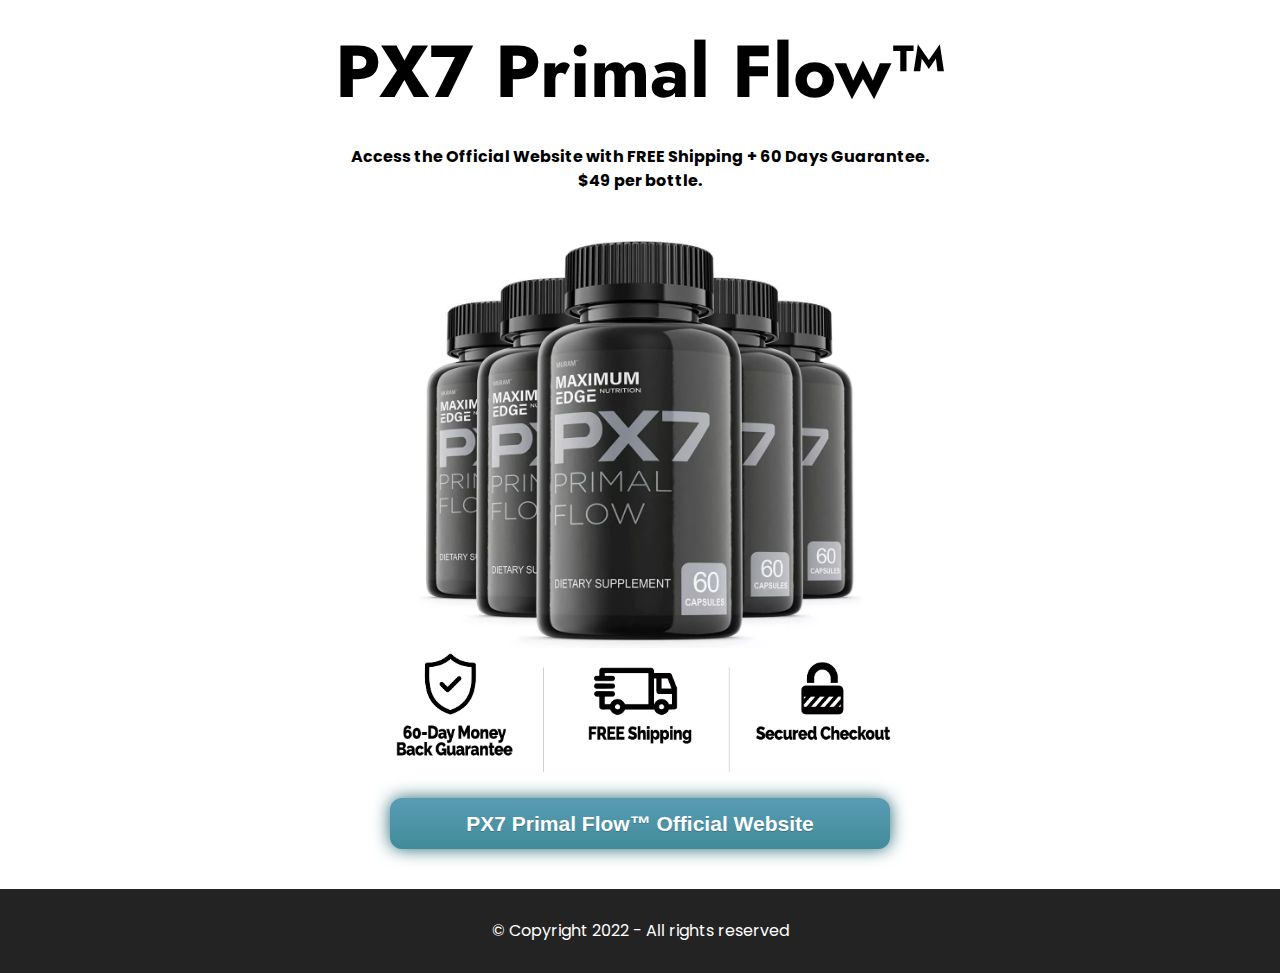
==== index.html @ 4dd11f2b "Rename page2.html to index.html" ====
<!DOCTYPE html>
<html  >
<head>
  <!-- Site made with Mobirise Website Builder v5.6.5, https://mobirise.com -->
  <meta charset="UTF-8">
  <meta http-equiv="X-UA-Compatible" content="IE=edge">
  <meta name="generator" content="Mobirise v5.6.5, mobirise.com">
  <meta name="twitter:card" content="summary_large_image"/>
  <meta name="twitter:image:src" content="">
  <meta property="og:image" content="">
  <meta name="twitter:title" content="PX7 Primal Flow">
  <meta name="viewport" content="width=device-width, initial-scale=1, minimum-scale=1">
  <link rel="shortcut icon" href="assets/images/logo5.png" type="image/x-icon">
  <meta name="description" content="">
  
  
  <title>PX7 Primal Flow</title>
  <link rel="stylesheet" href="assets/bootstrap/css/bootstrap.min.css">
  <link rel="stylesheet" href="assets/bootstrap/css/bootstrap-grid.min.css">
  <link rel="stylesheet" href="assets/bootstrap/css/bootstrap-reboot.min.css">
  <link rel="stylesheet" href="assets/theme/css/style.css">
  <link rel="preload" href="https://fonts.googleapis.com/css?family=Jost:100,200,300,400,500,600,700,800,900,100i,200i,300i,400i,500i,600i,700i,800i,900i&display=swap" as="style" onload="this.onload=null;this.rel='stylesheet'">
  <noscript><link rel="stylesheet" href="https://fonts.googleapis.com/css?family=Jost:100,200,300,400,500,600,700,800,900,100i,200i,300i,400i,500i,600i,700i,800i,900i&display=swap"></noscript>
  <link rel="preload" href="https://fonts.googleapis.com/css?family=Poppins:100,100i,200,200i,300,300i,400,400i,500,500i,600,600i,700,700i,800,800i,900,900i&display=swap" as="style" onload="this.onload=null;this.rel='stylesheet'">
  <noscript><link rel="stylesheet" href="https://fonts.googleapis.com/css?family=Poppins:100,100i,200,200i,300,300i,400,400i,500,500i,600,600i,700,700i,800,800i,900,900i&display=swap"></noscript>
  <link rel="preload" as="style" href="assets/mobirise/css/mbr-additional.css"><link rel="stylesheet" href="assets/mobirise/css/mbr-additional.css" type="text/css">
  
  
  
  
</head>
<body>
  
  <section data-bs-version="5.1" class="content4 cid-t6Nz8S97T9" id="content4-18">
    
    
    <div class="container">
        <div class="row justify-content-center">
            <div class="title col-md-12 col-lg-10">
                <h3 class="mbr-section-title mbr-fonts-style align-center mb-4 display-1">
                    <strong>PX7 Primal Flow™</strong></h3>
                <h4 class="mbr-section-subtitle align-center mbr-fonts-style mb-4 display-7"><strong>Access the Official Website with FREE Shipping + 60 Days Guarantee.
</strong><div><strong>
</strong></div><div><strong>$49 per bottle.</strong></div></h4>
                
            </div>
        </div>
    </div>
</section>

<section data-bs-version="5.1" class="image3 cid-t6Nz8UZgbo" id="image3-19">
    

    

    <div class="container">
        <div class="row justify-content-center">
            <div class="col-12 col-lg-5">
                <div class="image-wrapper">
                    <img src="assets/images/e1c5c9635b4ab260c5bd8f5576dc924c.81hq19ut2l.-ac-sl1500-1024x942.webp" alt="Mobirise Website Builder">
                    
                </div>
            </div>
        </div>
    </div>
</section>

<section data-bs-version="5.1" class="image3 cid-t6Nz8WZ6cI" id="image3-1a">
    

    

    <div class="container">
        <div class="row justify-content-center">
            <div class="col-12 col-lg-6">
                <div class="image-wrapper">
                    <img src="assets/images/800e8796e82ee9bea5b13ee4f5b3cb8a.captura-de-tela-2022-05-12-172637.webp" alt="Mobirise Website Builder">
                    
                </div>
            </div>
        </div>
    </div>
</section>
<center>
<a href="https://globo.com" class="myButton">PX7 Primal Flow™ Official Website</a>
<style>
.myButton {
	box-shadow: 0px 0px 17px 0px #276873;
	background:linear-gradient(to bottom, #599bb3 5%, #408c99 100%);
	background-color:#599bb3;
	border-radius:12px;
	display:inline-block;
	cursor:pointer;
	color:#ffffff;
	font-family:Arial;
	font-size:21px;
	font-weight:bold;
	padding:15px 76px;
	text-decoration:none;
	text-shadow:0px 1px 0px #3d768a;
	margin-top: 20px;
	margin-bottom: 40px;
}
.myButton:hover {
	background:linear-gradient(to bottom, #408c99 5%, #599bb3 100%);
	background-color:#408c99;
}
.myButton:active {
	position:relative;
	top:1px;
}

        </style>
</center>
</section>
<section data-bs-version="5.1" class="footer7 cid-t6Nz90dS6m" once="footers" id="footer7-1b">

    

    

    <div class="container">
        <div class="media-container-row align-center mbr-white">
            <div class="col-12">
                <p class="mbr-text mb-0 mbr-fonts-style display-7">
                    © Copyright 2022 - All rights reserved</p>
            </div>
        </div>
    </div>
  
  
</body>
</html>
---- assets/theme/css/style.css ----
@charset "UTF-8";
section {
  background-color: #ffffff;
}

body {
  font-style: normal;
  line-height: 1.5;
  font-weight: 400;
  color: #232323;
  position: relative;
}

button {
  background-color: transparent;
  border-color: transparent;
}

section,
.container,
.container-fluid {
  position: relative;
  word-wrap: break-word;
}

a.mbr-iconfont:hover {
  text-decoration: none;
}

.article .lead p,
.article .lead ul,
.article .lead ol,
.article .lead pre,
.article .lead blockquote {
  margin-bottom: 0;
}

a {
  font-style: normal;
  font-weight: 400;
  cursor: pointer;
}
a, a:hover {
  text-decoration: none;
}

.mbr-section-title {
  font-style: normal;
  line-height: 1.3;
}

.mbr-section-subtitle {
  line-height: 1.3;
}

.mbr-text {
  font-style: normal;
  line-height: 1.7;
}

h1,
h2,
h3,
h4,
h5,
h6,
.display-1,
.display-2,
.display-4,
.display-5,
.display-7,
span,
p,
a {
  line-height: 1;
  word-break: break-word;
  word-wrap: break-word;
  font-weight: 400;
}

b,
strong {
  font-weight: bold;
}

input:-webkit-autofill, input:-webkit-autofill:hover, input:-webkit-autofill:focus, input:-webkit-autofill:active {
  transition-delay: 9999s;
  -webkit-transition-property: background-color, color;
  transition-property: background-color, color;
}

textarea[type=hidden] {
  display: none;
}

section {
  background-position: 50% 50%;
  background-repeat: no-repeat;
  background-size: cover;
}
section .mbr-background-video,
section .mbr-background-video-preview {
  position: absolute;
  bottom: 0;
  left: 0;
  right: 0;
  top: 0;
}

.hidden {
  visibility: hidden;
}

.mbr-z-index20 {
  z-index: 20;
}

/*! Base colors */
.mbr-white {
  color: #ffffff;
}

.mbr-black {
  color: #111111;
}

.mbr-bg-white {
  background-color: #ffffff;
}

.mbr-bg-black {
  background-color: #000000;
}

/*! Text-aligns */
.align-left {
  text-align: left;
}

.align-center {
  text-align: center;
}

.align-right {
  text-align: right;
}

/*! Font-weight  */
.mbr-light {
  font-weight: 300;
}

.mbr-regular {
  font-weight: 400;
}

.mbr-semibold {
  font-weight: 500;
}

.mbr-bold {
  font-weight: 700;
}

/*! Media  */
.media-content {
  flex-basis: 100%;
}

.media-container-row {
  display: flex;
  flex-direction: row;
  flex-wrap: wrap;
  justify-content: center;
  align-content: center;
  align-items: start;
}
.media-container-row .media-size-item {
  width: 400px;
}

.media-container-column {
  display: flex;
  flex-direction: column;
  flex-wrap: wrap;
  justify-content: center;
  align-content: center;
  align-items: stretch;
}
.media-container-column > * {
  width: 100%;
}

@media (min-width: 992px) {
  .media-container-row {
    flex-wrap: nowrap;
  }
}
figure {
  margin-bottom: 0;
  overflow: hidden;
}

figure[mbr-media-size] {
  transition: width 0.1s;
}

img,
iframe {
  display: block;
  width: 100%;
}

.card {
  background-color: transparent;
  border: none;
}

.card-box {
  width: 100%;
}

.card-img {
  text-align: center;
  flex-shrink: 0;
  -webkit-flex-shrink: 0;
}

.media {
  max-width: 100%;
  margin: 0 auto;
}

.mbr-figure {
  align-self: center;
}

.media-container > div {
  max-width: 100%;
}

.mbr-figure img,
.card-img img {
  width: 100%;
}

@media (max-width: 991px) {
  .media-size-item {
    width: auto !important;
  }

  .media {
    width: auto;
  }

  .mbr-figure {
    width: 100% !important;
  }
}
/*! Buttons */
.mbr-section-btn {
  margin-left: -0.6rem;
  margin-right: -0.6rem;
  font-size: 0;
}

.btn {
  font-weight: 600;
  border-width: 1px;
  font-style: normal;
  margin: 0.6rem 0.6rem;
  white-space: normal;
  transition: all 0.2s ease-in-out;
  display: inline-flex;
  align-items: center;
  justify-content: center;
  word-break: break-word;
}

.btn-sm {
  font-weight: 600;
  letter-spacing: 0px;
  transition: all 0.3s ease-in-out;
}

.btn-md {
  font-weight: 600;
  letter-spacing: 0px;
  transition: all 0.3s ease-in-out;
}

.btn-lg {
  font-weight: 600;
  letter-spacing: 0px;
  transition: all 0.3s ease-in-out;
}

.btn-form {
  margin: 0;
}
.btn-form:hover {
  cursor: pointer;
}

nav .mbr-section-btn {
  margin-left: 0rem;
  margin-right: 0rem;
}

/*! Btn icon margin */
.btn .mbr-iconfont,
.btn.btn-sm .mbr-iconfont {
  order: 1;
  cursor: pointer;
  margin-left: 0.5rem;
  vertical-align: sub;
}

.btn.btn-md .mbr-iconfont,
.btn.btn-md .mbr-iconfont {
  margin-left: 0.8rem;
}

.mbr-regular {
  font-weight: 400;
}

.mbr-semibold {
  font-weight: 500;
}

.mbr-bold {
  font-weight: 700;
}

[type=submit] {
  -webkit-appearance: none;
}

/*! Full-screen */
.mbr-fullscreen .mbr-overlay {
  min-height: 100vh;
}

.mbr-fullscreen {
  display: flex;
  display: -moz-flex;
  display: -ms-flex;
  display: -o-flex;
  align-items: center;
  min-height: 100vh;
  padding-top: 3rem;
  padding-bottom: 3rem;
}

/*! Map */
.map {
  height: 25rem;
  position: relative;
}
.map iframe {
  width: 100%;
  height: 100%;
}

/*! Scroll to top arrow */
.mbr-arrow-up {
  bottom: 25px;
  right: 90px;
  position: fixed;
  text-align: right;
  z-index: 5000;
  color: #ffffff;
  font-size: 22px;
}

.mbr-arrow-up a {
  background: rgba(0, 0, 0, 0.2);
  border-radius: 50%;
  color: #fff;
  display: inline-block;
  height: 60px;
  width: 60px;
  border: 2px solid #fff;
  outline-style: none !important;
  position: relative;
  text-decoration: none;
  transition: all 0.3s ease-in-out;
  cursor: pointer;
  text-align: center;
}
.mbr-arrow-up a:hover {
  background-color: rgba(0, 0, 0, 0.4);
}
.mbr-arrow-up a i {
  line-height: 60px;
}

.mbr-arrow-up-icon {
  display: block;
  color: #fff;
}

.mbr-arrow-up-icon::before {
  content: "›";
  display: inline-block;
  font-family: serif;
  font-size: 22px;
  line-height: 1;
  font-style: normal;
  position: relative;
  top: 6px;
  left: -4px;
  transform: rotate(-90deg);
}

/*! Arrow Down */
.mbr-arrow {
  position: absolute;
  bottom: 45px;
  left: 50%;
  width: 60px;
  height: 60px;
  cursor: pointer;
  background-color: rgba(80, 80, 80, 0.5);
  border-radius: 50%;
  transform: translateX(-50%);
}
@media (max-width: 767px) {
  .mbr-arrow {
    display: none;
  }
}
.mbr-arrow > a {
  display: inline-block;
  text-decoration: none;
  outline-style: none;
  -webkit-animation: arrowdown 1.7s ease-in-out infinite;
          animation: arrowdown 1.7s ease-in-out infinite;
  color: #ffffff;
}
.mbr-arrow > a > i {
  position: absolute;
  top: -2px;
  left: 15px;
  font-size: 2rem;
}

#scrollToTop a i::before {
  content: "";
  position: absolute;
  display: block;
  border-bottom: 2.5px solid #fff;
  border-left: 2.5px solid #fff;
  width: 27.8%;
  height: 27.8%;
  left: 50%;
  top: 51%;
  transform: translateY(-30%) translateX(-50%) rotate(135deg);
}

@keyframes arrowdown {
  0% {
    transform: translateY(0px);
  }
  50% {
    transform: translateY(-5px);
  }
  100% {
    transform: translateY(0px);
  }
}
@-webkit-keyframes arrowdown {
  0% {
    transform: translateY(0px);
  }
  50% {
    transform: translateY(-5px);
  }
  100% {
    transform: translateY(0px);
  }
}
@media (max-width: 500px) {
  .mbr-arrow-up {
    left: 0;
    right: 0;
    text-align: center;
  }
}
/*Gradients animation*/
@keyframes gradient-animation {
  from {
    background-position: 0% 100%;
    -webkit-animation-timing-function: ease-in-out;
            animation-timing-function: ease-in-out;
  }
  to {
    background-position: 100% 0%;
    -webkit-animation-timing-function: ease-in-out;
            animation-timing-function: ease-in-out;
  }
}
@-webkit-keyframes gradient-animation {
  from {
    background-position: 0% 100%;
    -webkit-animation-timing-function: ease-in-out;
            animation-timing-function: ease-in-out;
  }
  to {
    background-position: 100% 0%;
    -webkit-animation-timing-function: ease-in-out;
            animation-timing-function: ease-in-out;
  }
}
.bg-gradient {
  background-size: 200% 200%;
  animation: gradient-animation 5s infinite alternate;
  -webkit-animation: gradient-animation 5s infinite alternate;
}

.menu .navbar-brand {
  display: -webkit-flex;
}
.menu .navbar-brand span {
  display: flex;
  display: -webkit-flex;
}
.menu .navbar-brand .navbar-caption-wrap {
  display: -webkit-flex;
}
.menu .navbar-brand .navbar-logo img {
  display: -webkit-flex;
  width: auto;
}
@media (min-width: 768px) and (max-width: 991px) {
  .menu .navbar-toggleable-sm .navbar-nav {
    display: -ms-flexbox;
  }
}
@media (max-width: 991px) {
  .menu .navbar-collapse {
    max-height: 93.5vh;
  }
  .menu .navbar-collapse.show {
    overflow: auto;
  }
}
@media (min-width: 992px) {
  .menu .navbar-nav.nav-dropdown {
    display: -webkit-flex;
  }
  .menu .navbar-toggleable-sm .navbar-collapse {
    display: -webkit-flex !important;
  }
  .menu .collapsed .navbar-collapse {
    max-height: 93.5vh;
  }
  .menu .collapsed .navbar-collapse.show {
    overflow: auto;
  }
}
@media (max-width: 767px) {
  .menu .navbar-collapse {
    max-height: 80vh;
  }
}

.nav-link .mbr-iconfont {
  margin-right: 0.5rem;
}

.navbar {
  display: -webkit-flex;
  -webkit-flex-wrap: wrap;
  -webkit-align-items: center;
  -webkit-justify-content: space-between;
}

.navbar-collapse {
  -webkit-flex-basis: 100%;
  -webkit-flex-grow: 1;
  -webkit-align-items: center;
}

.nav-dropdown .link {
  padding: 0.667em 1.667em !important;
  margin: 0 !important;
}

.nav {
  display: -webkit-flex;
  -webkit-flex-wrap: wrap;
}

.row {
  display: -webkit-flex;
  -webkit-flex-wrap: wrap;
}

.justify-content-center {
  -webkit-justify-content: center;
}

.form-inline {
  display: -webkit-flex;
}

.card-wrapper {
  -webkit-flex: 1;
}

.carousel-control {
  z-index: 10;
  display: -webkit-flex;
}

.carousel-controls {
  display: -webkit-flex;
}

.media {
  display: -webkit-flex;
}

.form-group:focus {
  outline: none;
}

.jq-selectbox__select {
  padding: 7px 0;
  position: relative;
}

.jq-selectbox__dropdown {
  overflow: hidden;
  border-radius: 10px;
  position: absolute;
  top: 100%;
  left: 0 !important;
  width: 100% !important;
}

.jq-selectbox__trigger-arrow {
  right: 0;
  transform: translateY(-50%);
}

.jq-selectbox li {
  padding: 1.07em 0.5em;
}

input[type=range] {
  padding-left: 0 !important;
  padding-right: 0 !important;
}

.modal-dialog,
.modal-content {
  height: 100%;
}

.modal-dialog .carousel-inner {
  height: calc(100vh - 1.75rem);
}
@media (max-width: 575px) {
  .modal-dialog .carousel-inner {
    height: calc(100vh - 1rem);
  }
}

.carousel-item {
  text-align: center;
}

.carousel-item img {
  margin: auto;
}

.navbar-toggler {
  align-self: flex-start;
  padding: 0.25rem 0.75rem;
  font-size: 1.25rem;
  line-height: 1;
  background: transparent;
  border: 1px solid transparent;
  border-radius: 0.25rem;
}

.navbar-toggler:focus,
.navbar-toggler:hover {
  text-decoration: none;
  box-shadow: none;
}

.navbar-toggler-icon {
  display: inline-block;
  width: 1.5em;
  height: 1.5em;
  vertical-align: middle;
  content: "";
  background: no-repeat center center;
  background-size: 100% 100%;
}

.navbar-toggler-left {
  position: absolute;
  left: 1rem;
}

.navbar-toggler-right {
  position: absolute;
  right: 1rem;
}

.card-img {
  width: auto;
}

.menu .navbar.collapsed:not(.beta-menu) {
  flex-direction: column;
}

.carousel-item.active,
.carousel-item-next,
.carousel-item-prev {
  display: flex;
}

.note-air-layout .dropup .dropdown-menu,
.note-air-layout .navbar-fixed-bottom .dropdown .dropdown-menu {
  bottom: initial !important;
}

html,
body {
  height: auto;
  min-height: 100vh;
}

.dropup .dropdown-toggle::after {
  display: none;
}

.form-asterisk {
  font-family: initial;
  position: absolute;
  top: -2px;
  font-weight: normal;
}

.form-control-label {
  position: relative;
  cursor: pointer;
  margin-bottom: 0.357em;
  padding: 0;
}

.alert {
  color: #ffffff;
  border-radius: 0;
  border: 0;
  font-size: 1.1rem;
  line-height: 1.5;
  margin-bottom: 1.875rem;
  padding: 1.25rem;
  position: relative;
  text-align: center;
}
.alert.alert-form::after {
  background-color: inherit;
  bottom: -7px;
  content: "";
  display: block;
  height: 14px;
  left: 50%;
  margin-left: -7px;
  position: absolute;
  transform: rotate(45deg);
  width: 14px;
}

.form-control {
  background-color: #ffffff;
  background-clip: border-box;
  color: #232323;
  line-height: 1rem !important;
  height: auto;
  padding: 0.6rem 1.2rem;
  transition: border-color 0.25s ease 0s;
  border: 1px solid transparent !important;
  border-radius: 4px;
  box-shadow: rgba(0, 0, 0, 0.07) 0px 1px 1px 0px, rgba(0, 0, 0, 0.07) 0px 1px 3px 0px, rgba(0, 0, 0, 0.03) 0px 0px 0px 1px;
}
.form-active .form-control:invalid {
  border-color: red;
}

form .row {
  margin-left: -0.6rem;
  margin-right: -0.6rem;
}
form .row [class*=col] {
  padding-left: 0.6rem;
  padding-right: 0.6rem;
}

form .mbr-section-btn {
  margin: 0;
  padding-left: 0.6rem;
  padding-right: 0.6rem;
}

form .btn {
  display: flex;
  padding: 0.6rem 1.2rem;
  margin: 0;
}

form .form-check-input {
  margin-top: 0.5;
}

textarea.form-control {
  line-height: 1.5rem !important;
}

.form-group {
  margin-bottom: 1.2rem;
}

.form-control,
form .btn {
  min-height: 48px;
}

.gdpr-block label span.textGDPR input[name=gdpr] {
  top: 7px;
}

.form-control:focus {
  box-shadow: none;
}

:focus {
  outline: none;
}

.mbr-overlay {
  background-color: #000;
  bottom: 0;
  left: 0;
  opacity: 0.5;
  position: absolute;
  right: 0;
  top: 0;
  z-index: 0;
  pointer-events: none;
}

blockquote {
  font-style: italic;
  padding: 3rem;
  font-size: 1.09rem;
  position: relative;
  border-left: 3px solid;
}

ul,
ol,
pre,
blockquote {
  margin-bottom: 2.3125rem;
}

.mt-4 {
  margin-top: 2rem !important;
}

.mb-4 {
  margin-bottom: 2rem !important;
}

@media (min-width: 992px) {
  .container {
    padding-left: 16px;
    padding-right: 16px;
  }

  .row {
    margin-left: -16px;
    margin-right: -16px;
  }
  .row > [class*=col] {
    padding-left: 16px;
    padding-right: 16px;
  }
}
@media (min-width: 768px) {
  .container-fluid {
    padding-left: 32px;
    padding-right: 32px;
  }
}
@media (min-width: 768px) and (max-width: 991px) {
  .mbr-container {
    padding-left: 32px;
    padding-right: 32px;
  }
}
@media (max-width: 767px) {
  .mbr-container {
    padding-left: 16px;
    padding-right: 16px;
  }
}
.card-wrapper,
.item-wrapper {
  overflow: hidden;
}

.app-video-wrapper > img {
  opacity: 1;
}

.item {
  position: relative;
}

.dropdown-menu .dropdown-menu {
  left: 100%;
}

.dropdown-item + .dropdown-menu {
  display: none;
}

.dropdown-item:hover + .dropdown-menu,
.dropdown-menu:hover {
  display: block;
}

@media (min-aspect-ratio: 16/9) {
  .mbr-video-foreground {
    height: 300% !important;
    top: -100% !important;
  }
}
@media (max-aspect-ratio: 16/9) {
  .mbr-video-foreground {
    width: 300% !important;
    left: -100% !important;
  }
}.engine {
	position: absolute;
	text-indent: -2400px;
	text-align: center;
	padding: 0;
	top: 0;
	left: -2400px;
}
---- assets/mobirise/css/mbr-additional.css ----
body {
  font-family: Jost;
}
.display-1 {
  font-family: 'Jost', sans-serif;
  font-size: 4.6rem;
  line-height: 1.1;
}
.display-1 > .mbr-iconfont {
  font-size: 5.75rem;
}
.display-2 {
  font-family: 'Jost', sans-serif;
  font-size: 3rem;
  line-height: 1.1;
}
.display-2 > .mbr-iconfont {
  font-size: 3.75rem;
}
.display-4 {
  font-family: 'Jost', sans-serif;
  font-size: 1.1rem;
  line-height: 1.5;
}
.display-4 > .mbr-iconfont {
  font-size: 1.375rem;
}
.display-5 {
  font-family: 'Poppins', sans-serif;
  font-size: 1.8rem;
  line-height: 1.5;
}
.display-5 > .mbr-iconfont {
  font-size: 2.25rem;
}
.display-7 {
  font-family: 'Poppins', sans-serif;
  font-size: 1rem;
  line-height: 1.5;
}
.display-7 > .mbr-iconfont {
  font-size: 1.25rem;
}
/* ---- Fluid typography for mobile devices ---- */
/* 1.4 - font scale ratio ( bootstrap == 1.42857 ) */
/* 100vw - current viewport width */
/* (48 - 20)  48 == 48rem == 768px, 20 == 20rem == 320px(minimal supported viewport) */
/* 0.65 - min scale variable, may vary */
@media (max-width: 992px) {
  .display-1 {
    font-size: 3.68rem;
  }
}
@media (max-width: 768px) {
  .display-1 {
    font-size: 3.22rem;
    font-size: calc( 2.26rem + (4.6 - 2.26) * ((100vw - 20rem) / (48 - 20)));
    line-height: calc( 1.1 * (2.26rem + (4.6 - 2.26) * ((100vw - 20rem) / (48 - 20))));
  }
  .display-2 {
    font-size: 2.4rem;
    font-size: calc( 1.7rem + (3 - 1.7) * ((100vw - 20rem) / (48 - 20)));
    line-height: calc( 1.3 * (1.7rem + (3 - 1.7) * ((100vw - 20rem) / (48 - 20))));
  }
  .display-4 {
    font-size: 0.88rem;
    font-size: calc( 1.0350000000000001rem + (1.1 - 1.0350000000000001) * ((100vw - 20rem) / (48 - 20)));
    line-height: calc( 1.4 * (1.0350000000000001rem + (1.1 - 1.0350000000000001) * ((100vw - 20rem) / (48 - 20))));
  }
  .display-5 {
    font-size: 1.44rem;
    font-size: calc( 1.28rem + (1.8 - 1.28) * ((100vw - 20rem) / (48 - 20)));
    line-height: calc( 1.4 * (1.28rem + (1.8 - 1.28) * ((100vw - 20rem) / (48 - 20))));
  }
  .display-7 {
    font-size: 0.8rem;
    font-size: calc( 1rem + (1 - 1) * ((100vw - 20rem) / (48 - 20)));
    line-height: calc( 1.4 * (1rem + (1 - 1) * ((100vw - 20rem) / (48 - 20))));
  }
}
/* Buttons */
.btn {
  padding: 0.6rem 1.2rem;
  border-radius: 4px;
}
.btn-sm {
  padding: 0.6rem 1.2rem;
  border-radius: 4px;
}
.btn-md {
  padding: 0.6rem 1.2rem;
  border-radius: 4px;
}
.btn-lg {
  padding: 1rem 2.6rem;
  border-radius: 4px;
}
.bg-primary {
  background-color: #6592e6 !important;
}
.bg-success {
  background-color: #40b0bf !important;
}
.bg-info {
  background-color: #47b5ed !important;
}
.bg-warning {
  background-color: #ffe161 !important;
}
.bg-danger {
  background-color: #ff9966 !important;
}
.btn-primary,
.btn-primary:active {
  background-color: #6592e6 !important;
  border-color: #6592e6 !important;
  color: #ffffff !important;
  box-shadow: 0 2px 2px 0 rgba(0, 0, 0, 0.2);
}
.btn-primary:hover,
.btn-primary:focus,
.btn-primary.focus,
.btn-primary.active {
  color: #ffffff !important;
  background-color: #2260d2 !important;
  border-color: #2260d2 !important;
  box-shadow: 0 2px 5px 0 rgba(0, 0, 0, 0.2);
}
.btn-primary.disabled,
.btn-primary:disabled {
  color: #ffffff !important;
  background-color: #2260d2 !important;
  border-color: #2260d2 !important;
}
.btn-secondary,
.btn-secondary:active {
  background-color: #ff6666 !important;
  border-color: #ff6666 !important;
  color: #ffffff !important;
  box-shadow: 0 2px 2px 0 rgba(0, 0, 0, 0.2);
}
.btn-secondary:hover,
.btn-secondary:focus,
.btn-secondary.focus,
.btn-secondary.active {
  color: #ffffff !important;
  background-color: #ff0f0f !important;
  border-color: #ff0f0f !important;
  box-shadow: 0 2px 5px 0 rgba(0, 0, 0, 0.2);
}
.btn-secondary.disabled,
.btn-secondary:disabled {
  color: #ffffff !important;
  background-color: #ff0f0f !important;
  border-color: #ff0f0f !important;
}
.btn-info,
.btn-info:active {
  background-color: #47b5ed !important;
  border-color: #47b5ed !important;
  color: #ffffff !important;
  box-shadow: 0 2px 2px 0 rgba(0, 0, 0, 0.2);
}
.btn-info:hover,
.btn-info:focus,
.btn-info.focus,
.btn-info.active {
  color: #ffffff !important;
  background-color: #148cca !important;
  border-color: #148cca !important;
  box-shadow: 0 2px 5px 0 rgba(0, 0, 0, 0.2);
}
.btn-info.disabled,
.btn-info:disabled {
  color: #ffffff !important;
  background-color: #148cca !important;
  border-color: #148cca !important;
}
.btn-success,
.btn-success:active {
  background-color: #40b0bf !important;
  border-color: #40b0bf !important;
  color: #ffffff !important;
  box-shadow: 0 2px 2px 0 rgba(0, 0, 0, 0.2);
}
.btn-success:hover,
.btn-success:focus,
.btn-success.focus,
.btn-success.active {
  color: #ffffff !important;
  background-color: #2a747e !important;
  border-color: #2a747e !important;
  box-shadow: 0 2px 5px 0 rgba(0, 0, 0, 0.2);
}
.btn-success.disabled,
.btn-success:disabled {
  color: #ffffff !important;
  background-color: #2a747e !important;
  border-color: #2a747e !important;
}
.btn-warning,
.btn-warning:active {
  background-color: #ffe161 !important;
  border-color: #ffe161 !important;
  color: #614f00 !important;
  box-shadow: 0 2px 2px 0 rgba(0, 0, 0, 0.2);
}
.btn-warning:hover,
.btn-warning:focus,
.btn-warning.focus,
.btn-warning.active {
  color: #0a0800 !important;
  background-color: #ffd10a !important;
  border-color: #ffd10a !important;
  box-shadow: 0 2px 5px 0 rgba(0, 0, 0, 0.2);
}
.btn-warning.disabled,
.btn-warning:disabled {
  color: #614f00 !important;
  background-color: #ffd10a !important;
  border-color: #ffd10a !important;
}
.btn-danger,
.btn-danger:active {
  background-color: #ff9966 !important;
  border-color: #ff9966 !important;
  color: #ffffff !important;
  box-shadow: 0 2px 2px 0 rgba(0, 0, 0, 0.2);
}
.btn-danger:hover,
.btn-danger:focus,
.btn-danger.focus,
.btn-danger.active {
  color: #ffffff !important;
  background-color: #ff5f0f !important;
  border-color: #ff5f0f !important;
  box-shadow: 0 2px 5px 0 rgba(0, 0, 0, 0.2);
}
.btn-danger.disabled,
.btn-danger:disabled {
  color: #ffffff !important;
  background-color: #ff5f0f !important;
  border-color: #ff5f0f !important;
}
.btn-white,
.btn-white:active {
  background-color: #fafafa !important;
  border-color: #fafafa !important;
  color: #7a7a7a !important;
  box-shadow: 0 2px 2px 0 rgba(0, 0, 0, 0.2);
}
.btn-white:hover,
.btn-white:focus,
.btn-white.focus,
.btn-white.active {
  color: #4f4f4f !important;
  background-color: #cfcfcf !important;
  border-color: #cfcfcf !important;
  box-shadow: 0 2px 5px 0 rgba(0, 0, 0, 0.2);
}
.btn-white.disabled,
.btn-white:disabled {
  color: #7a7a7a !important;
  background-color: #cfcfcf !important;
  border-color: #cfcfcf !important;
}
.btn-black,
.btn-black:active {
  background-color: #232323 !important;
  border-color: #232323 !important;
  color: #ffffff !important;
  box-shadow: 0 2px 2px 0 rgba(0, 0, 0, 0.2);
}
.btn-black:hover,
.btn-black:focus,
.btn-black.focus,
.btn-black.active {
  color: #ffffff !important;
  background-color: #000000 !important;
  border-color: #000000 !important;
  box-shadow: 0 2px 5px 0 rgba(0, 0, 0, 0.2);
}
.btn-black.disabled,
.btn-black:disabled {
  color: #ffffff !important;
  background-color: #000000 !important;
  border-color: #000000 !important;
}
.btn-primary-outline,
.btn-primary-outline:active {
  background-color: transparent !important;
  border-color: transparent;
  color: #6592e6;
}
.btn-primary-outline:hover,
.btn-primary-outline:focus,
.btn-primary-outline.focus,
.btn-primary-outline.active {
  color: #2260d2 !important;
  background-color: transparent!important;
  border-color: transparent!important;
  box-shadow: none!important;
}
.btn-primary-outline.disabled,
.btn-primary-outline:disabled {
  color: #ffffff !important;
  background-color: #6592e6 !important;
  border-color: #6592e6 !important;
}
.btn-secondary-outline,
.btn-secondary-outline:active {
  background-color: transparent !important;
  border-color: transparent;
  color: #ff6666;
}
.btn-secondary-outline:hover,
.btn-secondary-outline:focus,
.btn-secondary-outline.focus,
.btn-secondary-outline.active {
  color: #ff0f0f !important;
  background-color: transparent!important;
  border-color: transparent!important;
  box-shadow: none!important;
}
.btn-secondary-outline.disabled,
.btn-secondary-outline:disabled {
  color: #ffffff !important;
  background-color: #ff6666 !important;
  border-color: #ff6666 !important;
}
.btn-info-outline,
.btn-info-outline:active {
  background-color: transparent !important;
  border-color: transparent;
  color: #47b5ed;
}
.btn-info-outline:hover,
.btn-info-outline:focus,
.btn-info-outline.focus,
.btn-info-outline.active {
  color: #148cca !important;
  background-color: transparent!important;
  border-color: transparent!important;
  box-shadow: none!important;
}
.btn-info-outline.disabled,
.btn-info-outline:disabled {
  color: #ffffff !important;
  background-color: #47b5ed !important;
  border-color: #47b5ed !important;
}
.btn-success-outline,
.btn-success-outline:active {
  background-color: transparent !important;
  border-color: transparent;
  color: #40b0bf;
}
.btn-success-outline:hover,
.btn-success-outline:focus,
.btn-success-outline.focus,
.btn-success-outline.active {
  color: #2a747e !important;
  background-color: transparent!important;
  border-color: transparent!important;
  box-shadow: none!important;
}
.btn-success-outline.disabled,
.btn-success-outline:disabled {
  color: #ffffff !important;
  background-color: #40b0bf !important;
  border-color: #40b0bf !important;
}
.btn-warning-outline,
.btn-warning-outline:active {
  background-color: transparent !important;
  border-color: transparent;
  color: #ffe161;
}
.btn-warning-outline:hover,
.btn-warning-outline:focus,
.btn-warning-outline.focus,
.btn-warning-outline.active {
  color: #ffd10a !important;
  background-color: transparent!important;
  border-color: transparent!important;
  box-shadow: none!important;
}
.btn-warning-outline.disabled,
.btn-warning-outline:disabled {
  color: #614f00 !important;
  background-color: #ffe161 !important;
  border-color: #ffe161 !important;
}
.btn-danger-outline,
.btn-danger-outline:active {
  background-color: transparent !important;
  border-color: transparent;
  color: #ff9966;
}
.btn-danger-outline:hover,
.btn-danger-outline:focus,
.btn-danger-outline.focus,
.btn-danger-outline.active {
  color: #ff5f0f !important;
  background-color: transparent!important;
  border-color: transparent!important;
  box-shadow: none!important;
}
.btn-danger-outline.disabled,
.btn-danger-outline:disabled {
  color: #ffffff !important;
  background-color: #ff9966 !important;
  border-color: #ff9966 !important;
}
.btn-black-outline,
.btn-black-outline:active {
  background-color: transparent !important;
  border-color: transparent;
  color: #232323;
}
.btn-black-outline:hover,
.btn-black-outline:focus,
.btn-black-outline.focus,
.btn-black-outline.active {
  color: #000000 !important;
  background-color: transparent!important;
  border-color: transparent!important;
  box-shadow: none!important;
}
.btn-black-outline.disabled,
.btn-black-outline:disabled {
  color: #ffffff !important;
  background-color: #232323 !important;
  border-color: #232323 !important;
}
.btn-white-outline,
.btn-white-outline:active {
  background-color: transparent !important;
  border-color: transparent;
  color: #fafafa;
}
.btn-white-outline:hover,
.btn-white-outline:focus,
.btn-white-outline.focus,
.btn-white-outline.active {
  color: #cfcfcf !important;
  background-color: transparent!important;
  border-color: transparent!important;
  box-shadow: none!important;
}
.btn-white-outline.disabled,
.btn-white-outline:disabled {
  color: #7a7a7a !important;
  background-color: #fafafa !important;
  border-color: #fafafa !important;
}
.text-primary {
  color: #6592e6 !important;
}
.text-secondary {
  color: #ff6666 !important;
}
.text-success {
  color: #40b0bf !important;
}
.text-info {
  color: #47b5ed !important;
}
.text-warning {
  color: #ffe161 !important;
}
.text-danger {
  color: #ff9966 !important;
}
.text-white {
  color: #fafafa !important;
}
.text-black {
  color: #232323 !important;
}
a.text-primary:hover,
a.text-primary:focus,
a.text-primary.active {
  color: #205ac5 !important;
}
a.text-secondary:hover,
a.text-secondary:focus,
a.text-secondary.active {
  color: #ff0000 !important;
}
a.text-success:hover,
a.text-success:focus,
a.text-success.active {
  color: #266a73 !important;
}
a.text-info:hover,
a.text-info:focus,
a.text-info.active {
  color: #1283bc !important;
}
a.text-warning:hover,
a.text-warning:focus,
a.text-warning.active {
  color: #facb00 !important;
}
a.text-danger:hover,
a.text-danger:focus,
a.text-danger.active {
  color: #ff5500 !important;
}
a.text-white:hover,
a.text-white:focus,
a.text-white.active {
  color: #c7c7c7 !important;
}
a.text-black:hover,
a.text-black:focus,
a.text-black.active {
  color: #000000 !important;
}
a[class*="text-"]:not(.nav-link):not(.dropdown-item):not([role]):not(.navbar-caption) {
  position: relative;
  background-image: transparent;
  background-size: 10000px 2px;
  background-repeat: no-repeat;
  background-position: 0px 1.2em;
  background-position: -10000px 1.2em;
}
a[class*="text-"]:not(.nav-link):not(.dropdown-item):not([role]):not(.navbar-caption):hover {
  transition: background-position 2s ease-in-out;
  background-image: linear-gradient(currentColor 50%, currentColor 50%);
  background-position: 0px 1.2em;
}
.nav-tabs .nav-link.active {
  color: #6592e6;
}
.nav-tabs .nav-link:not(.active) {
  color: #232323;
}
.alert-success {
  background-color: #70c770;
}
.alert-info {
  background-color: #47b5ed;
}
.alert-warning {
  background-color: #ffe161;
}
.alert-danger {
  background-color: #ff9966;
}
.mbr-gallery-filter li.active .btn {
  background-color: #6592e6;
  border-color: #6592e6;
  color: #ffffff;
}
.mbr-gallery-filter li.active .btn:focus {
  box-shadow: none;
}
a,
a:hover {
  color: #6592e6;
}
.mbr-plan-header.bg-primary .mbr-plan-subtitle,
.mbr-plan-header.bg-primary .mbr-plan-price-desc {
  color: #ffffff;
}
.mbr-plan-header.bg-success .mbr-plan-subtitle,
.mbr-plan-header.bg-success .mbr-plan-price-desc {
  color: #a0d8df;
}
.mbr-plan-header.bg-info .mbr-plan-subtitle,
.mbr-plan-header.bg-info .mbr-plan-price-desc {
  color: #ffffff;
}
.mbr-plan-header.bg-warning .mbr-plan-subtitle,
.mbr-plan-header.bg-warning .mbr-plan-price-desc {
  color: #ffffff;
}
.mbr-plan-header.bg-danger .mbr-plan-subtitle,
.mbr-plan-header.bg-danger .mbr-plan-price-desc {
  color: #ffffff;
}
/* Scroll to top button*/
.scrollToTop_wraper {
  display: none;
}
.form-control {
  font-family: 'Jost', sans-serif;
  font-size: 1.1rem;
  line-height: 1.5;
  font-weight: 400;
}
.form-control > .mbr-iconfont {
  font-size: 1.375rem;
}
.form-control:hover,
.form-control:focus {
  box-shadow: rgba(0, 0, 0, 0.07) 0px 1px 1px 0px, rgba(0, 0, 0, 0.07) 0px 1px 3px 0px, rgba(0, 0, 0, 0.03) 0px 0px 0px 1px;
  border-color: #6592e6 !important;
}
.form-control:-webkit-input-placeholder {
  font-family: 'Jost', sans-serif;
  font-size: 1.1rem;
  line-height: 1.5;
  font-weight: 400;
}
.form-control:-webkit-input-placeholder > .mbr-iconfont {
  font-size: 1.375rem;
}
blockquote {
  border-color: #6592e6;
}
/* Forms */
.jq-selectbox li:hover,
.jq-selectbox li.selected {
  background-color: #6592e6;
  color: #ffffff;
}
.jq-number__spin {
  transition: 0.25s ease;
}
.jq-number__spin:hover {
  border-color: #6592e6;
}
.jq-selectbox .jq-selectbox__trigger-arrow,
.jq-number__spin.minus:after,
.jq-number__spin.plus:after {
  transition: 0.4s;
  border-top-color: #353535;
  border-bottom-color: #353535;
}
.jq-selectbox:hover .jq-selectbox__trigger-arrow,
.jq-number__spin.minus:hover:after,
.jq-number__spin.plus:hover:after {
  border-top-color: #6592e6;
  border-bottom-color: #6592e6;
}
.xdsoft_datetimepicker .xdsoft_calendar td.xdsoft_default,
.xdsoft_datetimepicker .xdsoft_calendar td.xdsoft_current,
.xdsoft_datetimepicker .xdsoft_timepicker .xdsoft_time_box > div > div.xdsoft_current {
  color: #ffffff !important;
  background-color: #6592e6 !important;
  box-shadow: none !important;
}
.xdsoft_datetimepicker .xdsoft_calendar td:hover,
.xdsoft_datetimepicker .xdsoft_timepicker .xdsoft_time_box > div > div:hover {
  color: #000000 !important;
  background: #ff6666 !important;
  box-shadow: none !important;
}
.lazy-bg {
  background-image: none !important;
}
.lazy-placeholder:not(section),
.lazy-none {
  display: block;
  position: relative;
  padding-bottom: 56.25%;
  width: 100%;
  height: auto;
}
iframe.lazy-placeholder,
.lazy-placeholder:after {
  content: '';
  position: absolute;
  width: 200px;
  height: 200px;
  background: transparent no-repeat center;
  background-size: contain;
  top: 50%;
  left: 50%;
  transform: translateX(-50%) translateY(-50%);
  background-image: url("data:image/svg+xml;charset=UTF-8,%3csvg width='32' height='32' viewBox='0 0 64 64' xmlns='http://www.w3.org/2000/svg' stroke='%236592e6' %3e%3cg fill='none' fill-rule='evenodd'%3e%3cg transform='translate(16 16)' stroke-width='2'%3e%3ccircle stroke-opacity='.5' cx='16' cy='16' r='16'/%3e%3cpath d='M32 16c0-9.94-8.06-16-16-16'%3e%3canimateTransform attributeName='transform' type='rotate' from='0 16 16' to='360 16 16' dur='1s' repeatCount='indefinite'/%3e%3c/path%3e%3c/g%3e%3c/g%3e%3c/svg%3e");
}
section.lazy-placeholder:after {
  opacity: 0.5;
}
body {
  overflow-x: hidden;
}
a {
  transition: color 0.6s;
}
.cid-t5zFAJSjQy {
  padding-top: 7rem;
  padding-bottom: 5rem;
  background-image: url("../../../assets/images/mbr-1-1920x1280.jpg");
}
.cid-t5zFAJSjQy .mbr-section-title {
  text-align: left;
  color: #fafafa;
}
.cid-t5zLBW23Ax {
  padding-top: 3rem;
  padding-bottom: 1rem;
  background-color: #fafafa;
}
.cid-t5zLBW23Ax .card-wrapper {
  padding-right: 2rem;
}
@media (max-width: 992px) {
  .cid-t5zLBW23Ax .card {
    margin-bottom: 2rem!important;
  }
  .cid-t5zLBW23Ax .card-wrapper {
    padding: 0 1rem;
  }
}
@media (max-width: 767px) {
  .cid-t5zLBW23Ax .link-wrap {
    align-items: center;
  }
}
.cid-t5zLBW23Ax .image-wrapper img {
  width: 100%;
  object-fit: cover;
}
.cid-t5zR8n7SxD {
  padding-top: 2rem;
  padding-bottom: 0rem;
  background-color: #ffffff;
}
.cid-t5zORroGH1 {
  padding-top: 0rem;
  padding-bottom: 0rem;
  background-color: #ffffff;
}
.cid-t5zORroGH1 .content-wrapper {
  background: #fafafa;
}
@media (max-width: 991px) {
  .cid-t5zORroGH1 .content-wrapper .image-wrapper {
    margin-bottom: 2rem;
  }
}
@media (max-width: 767px) {
  .cid-t5zORroGH1 .content-wrapper {
    padding: 1rem;
  }
}
@media (min-width: 768px) and (max-width: 991px) {
  .cid-t5zORroGH1 .content-wrapper {
    padding: 2rem;
  }
}
@media (min-width: 992px) {
  .cid-t5zORroGH1 .content-wrapper {
    padding: 5rem 3rem;
  }
  .cid-t5zORroGH1 .content-wrapper .text-wrapper {
    padding-left: 2rem;
  }
}
.cid-t5zORroGH1 .image-wrapper img {
  width: 100%;
  object-fit: cover;
}
.cid-t5zVhhmkrn {
  padding-top: 0rem;
  padding-bottom: 0rem;
  background-color: #ffffff;
}
.cid-t5zVzPrs4q {
  padding-top: 0rem;
  padding-bottom: 2rem;
  background-color: #ffffff;
}
@media (max-width: 991px) {
  .cid-t5zVzPrs4q .image-wrapper {
    margin-bottom: 1rem;
  }
}
.cid-t5zVzPrs4q .row {
  flex-direction: row-reverse;
}
.cid-t5zVzPrs4q img {
  width: 100%;
}
.cid-t5FfL4w726 {
  padding-top: 30px;
  padding-bottom: 30px;
  background-color: #232323;
  overflow: hidden;
}
.cid-t6wImPhrSu {
  padding-top: 2rem;
  padding-bottom: 1rem;
  background-color: #e43f3f;
}
.cid-t6wImPhrSu .mbr-section-title {
  color: #ffffff;
}
.cid-t6wImPhrSu .mbr-section-subtitle {
  color: #ffffff;
}
.cid-t6wK1aqVDQ {
  padding-top: 0rem;
  padding-bottom: 0rem;
  background-color: #e43f3f;
}
@media (max-width: 991px) {
  .cid-t6wK1aqVDQ .image-wrapper {
    margin-bottom: 1rem;
  }
}
.cid-t6wK1aqVDQ .row {
  flex-direction: row-reverse;
}
.cid-t6wK1aqVDQ img {
  width: 100%;
}
.cid-t6wLK6usZv {
  padding-top: 2rem;
  padding-bottom: 2rem;
  background-color: #e43f3f;
}
@media (max-width: 991px) {
  .cid-t6wLK6usZv .image-wrapper {
    margin-bottom: 1rem;
  }
}
.cid-t6wLK6usZv .row {
  flex-direction: row-reverse;
}
.cid-t6wLK6usZv img {
  width: 100%;
}
.cid-t5FfL4w726 {
  padding-top: 30px;
  padding-bottom: 30px;
  background-color: #232323;
  overflow: hidden;
}
.cid-t6Nz8S97T9 {
  padding-top: 2rem;
  padding-bottom: 1rem;
  background-color: #ffffff;
}
.cid-t6Nz8S97T9 .mbr-section-title {
  color: #000000;
}
.cid-t6Nz8S97T9 .mbr-section-subtitle {
  color: #000000;
}
.cid-t6Nz8UZgbo {
  padding-top: 0rem;
  padding-bottom: 0rem;
  background-color: #ffffff;
}
@media (max-width: 991px) {
  .cid-t6Nz8UZgbo .image-wrapper {
    margin-bottom: 1rem;
  }
}
.cid-t6Nz8UZgbo .row {
  flex-direction: row-reverse;
}
.cid-t6Nz8UZgbo img {
  width: 100%;
}
.cid-t6Nz8WZ6cI {
  padding-top: 0rem;
  padding-bottom: 0rem;
  background-color: #ffffff;
}
@media (max-width: 991px) {
  .cid-t6Nz8WZ6cI .image-wrapper {
    margin-bottom: 1rem;
  }
}
.cid-t6Nz8WZ6cI .row {
  flex-direction: row-reverse;
}
.cid-t6Nz8WZ6cI img {
  width: 100%;
}
.cid-t6Nz90dS6m {
  padding-top: 30px;
  padding-bottom: 30px;
  background-color: #232323;
  overflow: hidden;
}
---- assets/mobirise/css/mbr-additional.css ----
body {
  font-family: Jost;
}
.display-1 {
  font-family: 'Jost', sans-serif;
  font-size: 4.6rem;
  line-height: 1.1;
}
.display-1 > .mbr-iconfont {
  font-size: 5.75rem;
}
.display-2 {
  font-family: 'Jost', sans-serif;
  font-size: 3rem;
  line-height: 1.1;
}
.display-2 > .mbr-iconfont {
  font-size: 3.75rem;
}
.display-4 {
  font-family: 'Jost', sans-serif;
  font-size: 1.1rem;
  line-height: 1.5;
}
.display-4 > .mbr-iconfont {
  font-size: 1.375rem;
}
.display-5 {
  font-family: 'Poppins', sans-serif;
  font-size: 1.8rem;
  line-height: 1.5;
}
.display-5 > .mbr-iconfont {
  font-size: 2.25rem;
}
.display-7 {
  font-family: 'Poppins', sans-serif;
  font-size: 1rem;
  line-height: 1.5;
}
.display-7 > .mbr-iconfont {
  font-size: 1.25rem;
}
/* ---- Fluid typography for mobile devices ---- */
/* 1.4 - font scale ratio ( bootstrap == 1.42857 ) */
/* 100vw - current viewport width */
/* (48 - 20)  48 == 48rem == 768px, 20 == 20rem == 320px(minimal supported viewport) */
/* 0.65 - min scale variable, may vary */
@media (max-width: 992px) {
  .display-1 {
    font-size: 3.68rem;
  }
}
@media (max-width: 768px) {
  .display-1 {
    font-size: 3.22rem;
    font-size: calc( 2.26rem + (4.6 - 2.26) * ((100vw - 20rem) / (48 - 20)));
    line-height: calc( 1.1 * (2.26rem + (4.6 - 2.26) * ((100vw - 20rem) / (48 - 20))));
  }
  .display-2 {
    font-size: 2.4rem;
    font-size: calc( 1.7rem + (3 - 1.7) * ((100vw - 20rem) / (48 - 20)));
    line-height: calc( 1.3 * (1.7rem + (3 - 1.7) * ((100vw - 20rem) / (48 - 20))));
  }
  .display-4 {
    font-size: 0.88rem;
    font-size: calc( 1.0350000000000001rem + (1.1 - 1.0350000000000001) * ((100vw - 20rem) / (48 - 20)));
    line-height: calc( 1.4 * (1.0350000000000001rem + (1.1 - 1.0350000000000001) * ((100vw - 20rem) / (48 - 20))));
  }
  .display-5 {
    font-size: 1.44rem;
    font-size: calc( 1.28rem + (1.8 - 1.28) * ((100vw - 20rem) / (48 - 20)));
    line-height: calc( 1.4 * (1.28rem + (1.8 - 1.28) * ((100vw - 20rem) / (48 - 20))));
  }
  .display-7 {
    font-size: 0.8rem;
    font-size: calc( 1rem + (1 - 1) * ((100vw - 20rem) / (48 - 20)));
    line-height: calc( 1.4 * (1rem + (1 - 1) * ((100vw - 20rem) / (48 - 20))));
  }
}
/* Buttons */
.btn {
  padding: 0.6rem 1.2rem;
  border-radius: 4px;
}
.btn-sm {
  padding: 0.6rem 1.2rem;
  border-radius: 4px;
}
.btn-md {
  padding: 0.6rem 1.2rem;
  border-radius: 4px;
}
.btn-lg {
  padding: 1rem 2.6rem;
  border-radius: 4px;
}
.bg-primary {
  background-color: #6592e6 !important;
}
.bg-success {
  background-color: #40b0bf !important;
}
.bg-info {
  background-color: #47b5ed !important;
}
.bg-warning {
  background-color: #ffe161 !important;
}
.bg-danger {
  background-color: #ff9966 !important;
}
.btn-primary,
.btn-primary:active {
  background-color: #6592e6 !important;
  border-color: #6592e6 !important;
  color: #ffffff !important;
  box-shadow: 0 2px 2px 0 rgba(0, 0, 0, 0.2);
}
.btn-primary:hover,
.btn-primary:focus,
.btn-primary.focus,
.btn-primary.active {
  color: #ffffff !important;
  background-color: #2260d2 !important;
  border-color: #2260d2 !important;
  box-shadow: 0 2px 5px 0 rgba(0, 0, 0, 0.2);
}
.btn-primary.disabled,
.btn-primary:disabled {
  color: #ffffff !important;
  background-color: #2260d2 !important;
  border-color: #2260d2 !important;
}
.btn-secondary,
.btn-secondary:active {
  background-color: #ff6666 !important;
  border-color: #ff6666 !important;
  color: #ffffff !important;
  box-shadow: 0 2px 2px 0 rgba(0, 0, 0, 0.2);
}
.btn-secondary:hover,
.btn-secondary:focus,
.btn-secondary.focus,
.btn-secondary.active {
  color: #ffffff !important;
  background-color: #ff0f0f !important;
  border-color: #ff0f0f !important;
  box-shadow: 0 2px 5px 0 rgba(0, 0, 0, 0.2);
}
.btn-secondary.disabled,
.btn-secondary:disabled {
  color: #ffffff !important;
  background-color: #ff0f0f !important;
  border-color: #ff0f0f !important;
}
.btn-info,
.btn-info:active {
  background-color: #47b5ed !important;
  border-color: #47b5ed !important;
  color: #ffffff !important;
  box-shadow: 0 2px 2px 0 rgba(0, 0, 0, 0.2);
}
.btn-info:hover,
.btn-info:focus,
.btn-info.focus,
.btn-info.active {
  color: #ffffff !important;
  background-color: #148cca !important;
  border-color: #148cca !important;
  box-shadow: 0 2px 5px 0 rgba(0, 0, 0, 0.2);
}
.btn-info.disabled,
.btn-info:disabled {
  color: #ffffff !important;
  background-color: #148cca !important;
  border-color: #148cca !important;
}
.btn-success,
.btn-success:active {
  background-color: #40b0bf !important;
  border-color: #40b0bf !important;
  color: #ffffff !important;
  box-shadow: 0 2px 2px 0 rgba(0, 0, 0, 0.2);
}
.btn-success:hover,
.btn-success:focus,
.btn-success.focus,
.btn-success.active {
  color: #ffffff !important;
  background-color: #2a747e !important;
  border-color: #2a747e !important;
  box-shadow: 0 2px 5px 0 rgba(0, 0, 0, 0.2);
}
.btn-success.disabled,
.btn-success:disabled {
  color: #ffffff !important;
  background-color: #2a747e !important;
  border-color: #2a747e !important;
}
.btn-warning,
.btn-warning:active {
  background-color: #ffe161 !important;
  border-color: #ffe161 !important;
  color: #614f00 !important;
  box-shadow: 0 2px 2px 0 rgba(0, 0, 0, 0.2);
}
.btn-warning:hover,
.btn-warning:focus,
.btn-warning.focus,
.btn-warning.active {
  color: #0a0800 !important;
  background-color: #ffd10a !important;
  border-color: #ffd10a !important;
  box-shadow: 0 2px 5px 0 rgba(0, 0, 0, 0.2);
}
.btn-warning.disabled,
.btn-warning:disabled {
  color: #614f00 !important;
  background-color: #ffd10a !important;
  border-color: #ffd10a !important;
}
.btn-danger,
.btn-danger:active {
  background-color: #ff9966 !important;
  border-color: #ff9966 !important;
  color: #ffffff !important;
  box-shadow: 0 2px 2px 0 rgba(0, 0, 0, 0.2);
}
.btn-danger:hover,
.btn-danger:focus,
.btn-danger.focus,
.btn-danger.active {
  color: #ffffff !important;
  background-color: #ff5f0f !important;
  border-color: #ff5f0f !important;
  box-shadow: 0 2px 5px 0 rgba(0, 0, 0, 0.2);
}
.btn-danger.disabled,
.btn-danger:disabled {
  color: #ffffff !important;
  background-color: #ff5f0f !important;
  border-color: #ff5f0f !important;
}
.btn-white,
.btn-white:active {
  background-color: #fafafa !important;
  border-color: #fafafa !important;
  color: #7a7a7a !important;
  box-shadow: 0 2px 2px 0 rgba(0, 0, 0, 0.2);
}
.btn-white:hover,
.btn-white:focus,
.btn-white.focus,
.btn-white.active {
  color: #4f4f4f !important;
  background-color: #cfcfcf !important;
  border-color: #cfcfcf !important;
  box-shadow: 0 2px 5px 0 rgba(0, 0, 0, 0.2);
}
.btn-white.disabled,
.btn-white:disabled {
  color: #7a7a7a !important;
  background-color: #cfcfcf !important;
  border-color: #cfcfcf !important;
}
.btn-black,
.btn-black:active {
  background-color: #232323 !important;
  border-color: #232323 !important;
  color: #ffffff !important;
  box-shadow: 0 2px 2px 0 rgba(0, 0, 0, 0.2);
}
.btn-black:hover,
.btn-black:focus,
.btn-black.focus,
.btn-black.active {
  color: #ffffff !important;
  background-color: #000000 !important;
  border-color: #000000 !important;
  box-shadow: 0 2px 5px 0 rgba(0, 0, 0, 0.2);
}
.btn-black.disabled,
.btn-black:disabled {
  color: #ffffff !important;
  background-color: #000000 !important;
  border-color: #000000 !important;
}
.btn-primary-outline,
.btn-primary-outline:active {
  background-color: transparent !important;
  border-color: transparent;
  color: #6592e6;
}
.btn-primary-outline:hover,
.btn-primary-outline:focus,
.btn-primary-outline.focus,
.btn-primary-outline.active {
  color: #2260d2 !important;
  background-color: transparent!important;
  border-color: transparent!important;
  box-shadow: none!important;
}
.btn-primary-outline.disabled,
.btn-primary-outline:disabled {
  color: #ffffff !important;
  background-color: #6592e6 !important;
  border-color: #6592e6 !important;
}
.btn-secondary-outline,
.btn-secondary-outline:active {
  background-color: transparent !important;
  border-color: transparent;
  color: #ff6666;
}
.btn-secondary-outline:hover,
.btn-secondary-outline:focus,
.btn-secondary-outline.focus,
.btn-secondary-outline.active {
  color: #ff0f0f !important;
  background-color: transparent!important;
  border-color: transparent!important;
  box-shadow: none!important;
}
.btn-secondary-outline.disabled,
.btn-secondary-outline:disabled {
  color: #ffffff !important;
  background-color: #ff6666 !important;
  border-color: #ff6666 !important;
}
.btn-info-outline,
.btn-info-outline:active {
  background-color: transparent !important;
  border-color: transparent;
  color: #47b5ed;
}
.btn-info-outline:hover,
.btn-info-outline:focus,
.btn-info-outline.focus,
.btn-info-outline.active {
  color: #148cca !important;
  background-color: transparent!important;
  border-color: transparent!important;
  box-shadow: none!important;
}
.btn-info-outline.disabled,
.btn-info-outline:disabled {
  color: #ffffff !important;
  background-color: #47b5ed !important;
  border-color: #47b5ed !important;
}
.btn-success-outline,
.btn-success-outline:active {
  background-color: transparent !important;
  border-color: transparent;
  color: #40b0bf;
}
.btn-success-outline:hover,
.btn-success-outline:focus,
.btn-success-outline.focus,
.btn-success-outline.active {
  color: #2a747e !important;
  background-color: transparent!important;
  border-color: transparent!important;
  box-shadow: none!important;
}
.btn-success-outline.disabled,
.btn-success-outline:disabled {
  color: #ffffff !important;
  background-color: #40b0bf !important;
  border-color: #40b0bf !important;
}
.btn-warning-outline,
.btn-warning-outline:active {
  background-color: transparent !important;
  border-color: transparent;
  color: #ffe161;
}
.btn-warning-outline:hover,
.btn-warning-outline:focus,
.btn-warning-outline.focus,
.btn-warning-outline.active {
  color: #ffd10a !important;
  background-color: transparent!important;
  border-color: transparent!important;
  box-shadow: none!important;
}
.btn-warning-outline.disabled,
.btn-warning-outline:disabled {
  color: #614f00 !important;
  background-color: #ffe161 !important;
  border-color: #ffe161 !important;
}
.btn-danger-outline,
.btn-danger-outline:active {
  background-color: transparent !important;
  border-color: transparent;
  color: #ff9966;
}
.btn-danger-outline:hover,
.btn-danger-outline:focus,
.btn-danger-outline.focus,
.btn-danger-outline.active {
  color: #ff5f0f !important;
  background-color: transparent!important;
  border-color: transparent!important;
  box-shadow: none!important;
}
.btn-danger-outline.disabled,
.btn-danger-outline:disabled {
  color: #ffffff !important;
  background-color: #ff9966 !important;
  border-color: #ff9966 !important;
}
.btn-black-outline,
.btn-black-outline:active {
  background-color: transparent !important;
  border-color: transparent;
  color: #232323;
}
.btn-black-outline:hover,
.btn-black-outline:focus,
.btn-black-outline.focus,
.btn-black-outline.active {
  color: #000000 !important;
  background-color: transparent!important;
  border-color: transparent!important;
  box-shadow: none!important;
}
.btn-black-outline.disabled,
.btn-black-outline:disabled {
  color: #ffffff !important;
  background-color: #232323 !important;
  border-color: #232323 !important;
}
.btn-white-outline,
.btn-white-outline:active {
  background-color: transparent !important;
  border-color: transparent;
  color: #fafafa;
}
.btn-white-outline:hover,
.btn-white-outline:focus,
.btn-white-outline.focus,
.btn-white-outline.active {
  color: #cfcfcf !important;
  background-color: transparent!important;
  border-color: transparent!important;
  box-shadow: none!important;
}
.btn-white-outline.disabled,
.btn-white-outline:disabled {
  color: #7a7a7a !important;
  background-color: #fafafa !important;
  border-color: #fafafa !important;
}
.text-primary {
  color: #6592e6 !important;
}
.text-secondary {
  color: #ff6666 !important;
}
.text-success {
  color: #40b0bf !important;
}
.text-info {
  color: #47b5ed !important;
}
.text-warning {
  color: #ffe161 !important;
}
.text-danger {
  color: #ff9966 !important;
}
.text-white {
  color: #fafafa !important;
}
.text-black {
  color: #232323 !important;
}
a.text-primary:hover,
a.text-primary:focus,
a.text-primary.active {
  color: #205ac5 !important;
}
a.text-secondary:hover,
a.text-secondary:focus,
a.text-secondary.active {
  color: #ff0000 !important;
}
a.text-success:hover,
a.text-success:focus,
a.text-success.active {
  color: #266a73 !important;
}
a.text-info:hover,
a.text-info:focus,
a.text-info.active {
  color: #1283bc !important;
}
a.text-warning:hover,
a.text-warning:focus,
a.text-warning.active {
  color: #facb00 !important;
}
a.text-danger:hover,
a.text-danger:focus,
a.text-danger.active {
  color: #ff5500 !important;
}
a.text-white:hover,
a.text-white:focus,
a.text-white.active {
  color: #c7c7c7 !important;
}
a.text-black:hover,
a.text-black:focus,
a.text-black.active {
  color: #000000 !important;
}
a[class*="text-"]:not(.nav-link):not(.dropdown-item):not([role]):not(.navbar-caption) {
  position: relative;
  background-image: transparent;
  background-size: 10000px 2px;
  background-repeat: no-repeat;
  background-position: 0px 1.2em;
  background-position: -10000px 1.2em;
}
a[class*="text-"]:not(.nav-link):not(.dropdown-item):not([role]):not(.navbar-caption):hover {
  transition: background-position 2s ease-in-out;
  background-image: linear-gradient(currentColor 50%, currentColor 50%);
  background-position: 0px 1.2em;
}
.nav-tabs .nav-link.active {
  color: #6592e6;
}
.nav-tabs .nav-link:not(.active) {
  color: #232323;
}
.alert-success {
  background-color: #70c770;
}
.alert-info {
  background-color: #47b5ed;
}
.alert-warning {
  background-color: #ffe161;
}
.alert-danger {
  background-color: #ff9966;
}
.mbr-gallery-filter li.active .btn {
  background-color: #6592e6;
  border-color: #6592e6;
  color: #ffffff;
}
.mbr-gallery-filter li.active .btn:focus {
  box-shadow: none;
}
a,
a:hover {
  color: #6592e6;
}
.mbr-plan-header.bg-primary .mbr-plan-subtitle,
.mbr-plan-header.bg-primary .mbr-plan-price-desc {
  color: #ffffff;
}
.mbr-plan-header.bg-success .mbr-plan-subtitle,
.mbr-plan-header.bg-success .mbr-plan-price-desc {
  color: #a0d8df;
}
.mbr-plan-header.bg-info .mbr-plan-subtitle,
.mbr-plan-header.bg-info .mbr-plan-price-desc {
  color: #ffffff;
}
.mbr-plan-header.bg-warning .mbr-plan-subtitle,
.mbr-plan-header.bg-warning .mbr-plan-price-desc {
  color: #ffffff;
}
.mbr-plan-header.bg-danger .mbr-plan-subtitle,
.mbr-plan-header.bg-danger .mbr-plan-price-desc {
  color: #ffffff;
}
/* Scroll to top button*/
.scrollToTop_wraper {
  display: none;
}
.form-control {
  font-family: 'Jost', sans-serif;
  font-size: 1.1rem;
  line-height: 1.5;
  font-weight: 400;
}
.form-control > .mbr-iconfont {
  font-size: 1.375rem;
}
.form-control:hover,
.form-control:focus {
  box-shadow: rgba(0, 0, 0, 0.07) 0px 1px 1px 0px, rgba(0, 0, 0, 0.07) 0px 1px 3px 0px, rgba(0, 0, 0, 0.03) 0px 0px 0px 1px;
  border-color: #6592e6 !important;
}
.form-control:-webkit-input-placeholder {
  font-family: 'Jost', sans-serif;
  font-size: 1.1rem;
  line-height: 1.5;
  font-weight: 400;
}
.form-control:-webkit-input-placeholder > .mbr-iconfont {
  font-size: 1.375rem;
}
blockquote {
  border-color: #6592e6;
}
/* Forms */
.jq-selectbox li:hover,
.jq-selectbox li.selected {
  background-color: #6592e6;
  color: #ffffff;
}
.jq-number__spin {
  transition: 0.25s ease;
}
.jq-number__spin:hover {
  border-color: #6592e6;
}
.jq-selectbox .jq-selectbox__trigger-arrow,
.jq-number__spin.minus:after,
.jq-number__spin.plus:after {
  transition: 0.4s;
  border-top-color: #353535;
  border-bottom-color: #353535;
}
.jq-selectbox:hover .jq-selectbox__trigger-arrow,
.jq-number__spin.minus:hover:after,
.jq-number__spin.plus:hover:after {
  border-top-color: #6592e6;
  border-bottom-color: #6592e6;
}
.xdsoft_datetimepicker .xdsoft_calendar td.xdsoft_default,
.xdsoft_datetimepicker .xdsoft_calendar td.xdsoft_current,
.xdsoft_datetimepicker .xdsoft_timepicker .xdsoft_time_box > div > div.xdsoft_current {
  color: #ffffff !important;
  background-color: #6592e6 !important;
  box-shadow: none !important;
}
.xdsoft_datetimepicker .xdsoft_calendar td:hover,
.xdsoft_datetimepicker .xdsoft_timepicker .xdsoft_time_box > div > div:hover {
  color: #000000 !important;
  background: #ff6666 !important;
  box-shadow: none !important;
}
.lazy-bg {
  background-image: none !important;
}
.lazy-placeholder:not(section),
.lazy-none {
  display: block;
  position: relative;
  padding-bottom: 56.25%;
  width: 100%;
  height: auto;
}
iframe.lazy-placeholder,
.lazy-placeholder:after {
  content: '';
  position: absolute;
  width: 200px;
  height: 200px;
  background: transparent no-repeat center;
  background-size: contain;
  top: 50%;
  left: 50%;
  transform: translateX(-50%) translateY(-50%);
  background-image: url("data:image/svg+xml;charset=UTF-8,%3csvg width='32' height='32' viewBox='0 0 64 64' xmlns='http://www.w3.org/2000/svg' stroke='%236592e6' %3e%3cg fill='none' fill-rule='evenodd'%3e%3cg transform='translate(16 16)' stroke-width='2'%3e%3ccircle stroke-opacity='.5' cx='16' cy='16' r='16'/%3e%3cpath d='M32 16c0-9.94-8.06-16-16-16'%3e%3canimateTransform attributeName='transform' type='rotate' from='0 16 16' to='360 16 16' dur='1s' repeatCount='indefinite'/%3e%3c/path%3e%3c/g%3e%3c/g%3e%3c/svg%3e");
}
section.lazy-placeholder:after {
  opacity: 0.5;
}
body {
  overflow-x: hidden;
}
a {
  transition: color 0.6s;
}
.cid-t5zFAJSjQy {
  padding-top: 7rem;
  padding-bottom: 5rem;
  background-image: url("../../../assets/images/mbr-1-1920x1280.jpg");
}
.cid-t5zFAJSjQy .mbr-section-title {
  text-align: left;
  color: #fafafa;
}
.cid-t5zLBW23Ax {
  padding-top: 3rem;
  padding-bottom: 1rem;
  background-color: #fafafa;
}
.cid-t5zLBW23Ax .card-wrapper {
  padding-right: 2rem;
}
@media (max-width: 992px) {
  .cid-t5zLBW23Ax .card {
    margin-bottom: 2rem!important;
  }
  .cid-t5zLBW23Ax .card-wrapper {
    padding: 0 1rem;
  }
}
@media (max-width: 767px) {
  .cid-t5zLBW23Ax .link-wrap {
    align-items: center;
  }
}
.cid-t5zLBW23Ax .image-wrapper img {
  width: 100%;
  object-fit: cover;
}
.cid-t5zR8n7SxD {
  padding-top: 2rem;
  padding-bottom: 0rem;
  background-color: #ffffff;
}
.cid-t5zORroGH1 {
  padding-top: 0rem;
  padding-bottom: 0rem;
  background-color: #ffffff;
}
.cid-t5zORroGH1 .content-wrapper {
  background: #fafafa;
}
@media (max-width: 991px) {
  .cid-t5zORroGH1 .content-wrapper .image-wrapper {
    margin-bottom: 2rem;
  }
}
@media (max-width: 767px) {
  .cid-t5zORroGH1 .content-wrapper {
    padding: 1rem;
  }
}
@media (min-width: 768px) and (max-width: 991px) {
  .cid-t5zORroGH1 .content-wrapper {
    padding: 2rem;
  }
}
@media (min-width: 992px) {
  .cid-t5zORroGH1 .content-wrapper {
    padding: 5rem 3rem;
  }
  .cid-t5zORroGH1 .content-wrapper .text-wrapper {
    padding-left: 2rem;
  }
}
.cid-t5zORroGH1 .image-wrapper img {
  width: 100%;
  object-fit: cover;
}
.cid-t5zVhhmkrn {
  padding-top: 0rem;
  padding-bottom: 0rem;
  background-color: #ffffff;
}
.cid-t5zVzPrs4q {
  padding-top: 0rem;
  padding-bottom: 2rem;
  background-color: #ffffff;
}
@media (max-width: 991px) {
  .cid-t5zVzPrs4q .image-wrapper {
    margin-bottom: 1rem;
  }
}
.cid-t5zVzPrs4q .row {
  flex-direction: row-reverse;
}
.cid-t5zVzPrs4q img {
  width: 100%;
}
.cid-t5FfL4w726 {
  padding-top: 30px;
  padding-bottom: 30px;
  background-color: #232323;
  overflow: hidden;
}
.cid-t6wImPhrSu {
  padding-top: 2rem;
  padding-bottom: 1rem;
  background-color: #e43f3f;
}
.cid-t6wImPhrSu .mbr-section-title {
  color: #ffffff;
}
.cid-t6wImPhrSu .mbr-section-subtitle {
  color: #ffffff;
}
.cid-t6wK1aqVDQ {
  padding-top: 0rem;
  padding-bottom: 0rem;
  background-color: #e43f3f;
}
@media (max-width: 991px) {
  .cid-t6wK1aqVDQ .image-wrapper {
    margin-bottom: 1rem;
  }
}
.cid-t6wK1aqVDQ .row {
  flex-direction: row-reverse;
}
.cid-t6wK1aqVDQ img {
  width: 100%;
}
.cid-t6wLK6usZv {
  padding-top: 2rem;
  padding-bottom: 2rem;
  background-color: #e43f3f;
}
@media (max-width: 991px) {
  .cid-t6wLK6usZv .image-wrapper {
    margin-bottom: 1rem;
  }
}
.cid-t6wLK6usZv .row {
  flex-direction: row-reverse;
}
.cid-t6wLK6usZv img {
  width: 100%;
}
.cid-t5FfL4w726 {
  padding-top: 30px;
  padding-bottom: 30px;
  background-color: #232323;
  overflow: hidden;
}
.cid-t6Nz8S97T9 {
  padding-top: 2rem;
  padding-bottom: 1rem;
  background-color: #ffffff;
}
.cid-t6Nz8S97T9 .mbr-section-title {
  color: #000000;
}
.cid-t6Nz8S97T9 .mbr-section-subtitle {
  color: #000000;
}
.cid-t6Nz8UZgbo {
  padding-top: 0rem;
  padding-bottom: 0rem;
  background-color: #ffffff;
}
@media (max-width: 991px) {
  .cid-t6Nz8UZgbo .image-wrapper {
    margin-bottom: 1rem;
  }
}
.cid-t6Nz8UZgbo .row {
  flex-direction: row-reverse;
}
.cid-t6Nz8UZgbo img {
  width: 100%;
}
.cid-t6Nz8WZ6cI {
  padding-top: 0rem;
  padding-bottom: 0rem;
  background-color: #ffffff;
}
@media (max-width: 991px) {
  .cid-t6Nz8WZ6cI .image-wrapper {
    margin-bottom: 1rem;
  }
}
.cid-t6Nz8WZ6cI .row {
  flex-direction: row-reverse;
}
.cid-t6Nz8WZ6cI img {
  width: 100%;
}
.cid-t6Nz90dS6m {
  padding-top: 30px;
  padding-bottom: 30px;
  background-color: #232323;
  overflow: hidden;
}
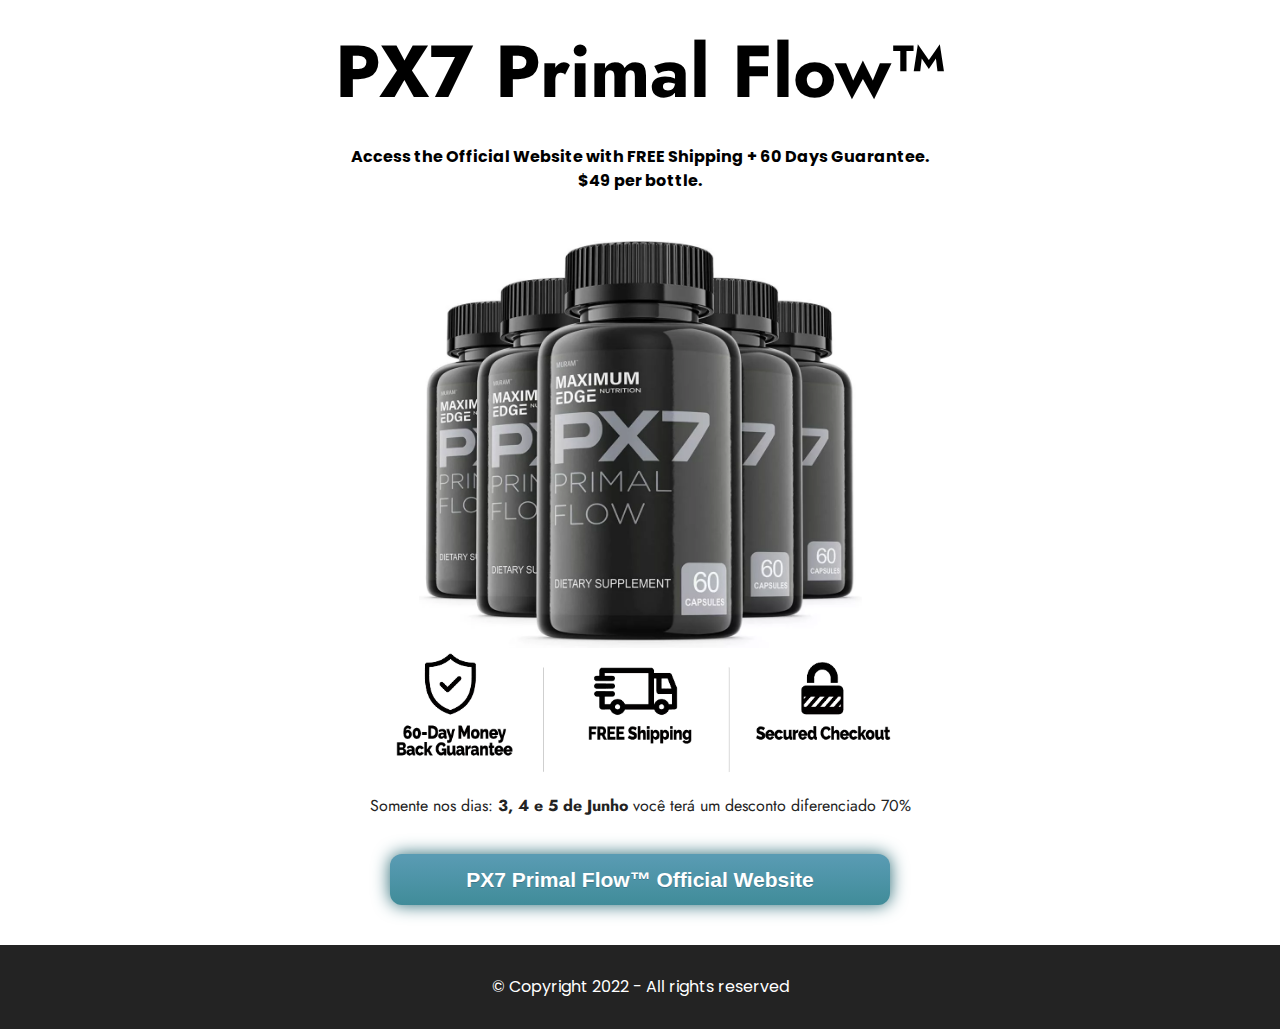
==== commit 377fd471: "Update index.html" ====
--- a/index.html
+++ b/index.html
@@ -80,9 +80,112 @@
             </div>
         </div>
     </div>
-</section>
+</section><style id="global-styles-inline-css" type="text/css">
+body{--wp--preset--color--black: #000000;--wp--preset--color--cyan-bluish-gray: #abb8c3;--wp--preset--color--white: #ffffff;--wp--preset--color--pale-pink: #f78da7;--wp--preset--color--vivid-red: #cf2e2e;--wp--preset--color--luminous-vivid-orange: #ff6900;--wp--preset--color--luminous-vivid-amber: #fcb900;--wp--preset--color--light-green-cyan: #7bdcb5;--wp--preset--color--vivid-green-cyan: #00d084;--wp--preset--color--pale-cyan-blue: #8ed1fc;--wp--preset--color--vivid-cyan-blue: #0693e3;--wp--preset--color--vivid-purple: #9b51e0;--wp--preset--gradient--vivid-cyan-blue-to-vivid-purple: linear-gradient(135deg,rgba(6,147,227,1) 0%,rgb(155,81,224) 100%);--wp--preset--gradient--light-green-cyan-to-vivid-green-cyan: linear-gradient(135deg,rgb(122,220,180) 0%,rgb(0,208,130) 100%);--wp--preset--gradient--luminous-vivid-amber-to-luminous-vivid-orange: linear-gradient(135deg,rgba(252,185,0,1) 0%,rgba(255,105,0,1) 100%);--wp--preset--gradient--luminous-vivid-orange-to-vivid-red: linear-gradient(135deg,rgba(255,105,0,1) 0%,rgb(207,46,46) 100%);--wp--preset--gradient--very-light-gray-to-cyan-bluish-gray: linear-gradient(135deg,rgb(238,238,238) 0%,rgb(169,184,195) 100%);--wp--preset--gradient--cool-to-warm-spectrum: linear-gradient(135deg,rgb(74,234,220) 0%,rgb(151,120,209) 20%,rgb(207,42,186) 40%,rgb(238,44,130) 60%,rgb(251,105,98) 80%,rgb(254,248,76) 100%);--wp--preset--gradient--blush-light-purple: linear-gradient(135deg,rgb(255,206,236) 0%,rgb(152,150,240) 100%);--wp--preset--gradient--blush-bordeaux: linear-gradient(135deg,rgb(254,205,165) 0%,rgb(254,45,45) 50%,rgb(107,0,62) 100%);--wp--preset--gradient--luminous-dusk: linear-gradient(135deg,rgb(255,203,112) 0%,rgb(199,81,192) 50%,rgb(65,88,208) 100%);--wp--preset--gradient--pale-ocean: linear-gradient(135deg,rgb(255,245,203) 0%,rgb(182,227,212) 50%,rgb(51,167,181) 100%);--wp--preset--gradient--electric-grass: linear-gradient(135deg,rgb(202,248,128) 0%,rgb(113,206,126) 100%);--wp--preset--gradient--midnight: linear-gradient(135deg,rgb(2,3,129) 0%,rgb(40,116,252) 100%);--wp--preset--duotone--dark-grayscale: url('#wp-duotone-dark-grayscale');--wp--preset--duotone--grayscale: url('#wp-duotone-grayscale');--wp--preset--duotone--purple-yellow: url('#wp-duotone-purple-yellow');--wp--preset--duotone--blue-red: url('#wp-duotone-blue-red');--wp--preset--duotone--midnight: url('#wp-duotone-midnight');--wp--preset--duotone--magenta-yellow: url('#wp-duotone-magenta-yellow');--wp--preset--duotone--purple-green: url('#wp-duotone-purple-green');--wp--preset--duotone--blue-orange: url('#wp-duotone-blue-orange');--wp--preset--font-size--small: 13px;--wp--preset--font-size--medium: 20px;--wp--preset--font-size--large: 36px;--wp--preset--font-size--x-large: 42px;}.has-black-color{color: var(--wp--preset--color--black) !important;}.has-cyan-bluish-gray-color{color: var(--wp--preset--color--cyan-bluish-gray) !important;}.has-white-color{color: var(--wp--preset--color--white) !important;}.has-pale-pink-color{color: var(--wp--preset--color--pale-pink) !important;}.has-vivid-red-color{color: var(--wp--preset--color--vivid-red) !important;}.has-luminous-vivid-orange-color{color: var(--wp--preset--color--luminous-vivid-orange) !important;}.has-luminous-vivid-amber-color{color: var(--wp--preset--color--luminous-vivid-amber) !important;}.has-light-green-cyan-color{color: var(--wp--preset--color--light-green-cyan) !important;}.has-vivid-green-cyan-color{color: var(--wp--preset--color--vivid-green-cyan) !important;}.has-pale-cyan-blue-color{color: var(--wp--preset--color--pale-cyan-blue) !important;}.has-vivid-cyan-blue-color{color: var(--wp--preset--color--vivid-cyan-blue) !important;}.has-vivid-purple-color{color: var(--wp--preset--color--vivid-purple) !important;}.has-black-background-color{background-color: var(--wp--preset--color--black) !important;}.has-cyan-bluish-gray-background-color{background-color: var(--wp--preset--color--cyan-bluish-gray) !important;}.has-white-background-color{background-color: var(--wp--preset--color--white) !important;}.has-pale-pink-background-color{background-color: var(--wp--preset--color--pale-pink) !important;}.has-vivid-red-background-color{background-color: var(--wp--preset--color--vivid-red) !important;}.has-luminous-vivid-orange-background-color{background-color: var(--wp--preset--color--luminous-vivid-orange) !important;}.has-luminous-vivid-amber-background-color{background-color: var(--wp--preset--color--luminous-vivid-amber) !important;}.has-light-green-cyan-background-color{background-color: var(--wp--preset--color--light-green-cyan) !important;}.has-vivid-green-cyan-background-color{background-color: var(--wp--preset--color--vivid-green-cyan) !important;}.has-pale-cyan-blue-background-color{background-color: var(--wp--preset--color--pale-cyan-blue) !important;}.has-vivid-cyan-blue-background-color{background-color: var(--wp--preset--color--vivid-cyan-blue) !important;}.has-vivid-purple-background-color{background-color: var(--wp--preset--color--vivid-purple) !important;}.has-black-border-color{border-color: var(--wp--preset--color--black) !important;}.has-cyan-bluish-gray-border-color{border-color: var(--wp--preset--color--cyan-bluish-gray) !important;}.has-white-border-color{border-color: var(--wp--preset--color--white) !important;}.has-pale-pink-border-color{border-color: var(--wp--preset--color--pale-pink) !important;}.has-vivid-red-border-color{border-color: var(--wp--preset--color--vivid-red) !important;}.has-luminous-vivid-orange-border-color{border-color: var(--wp--preset--color--luminous-vivid-orange) !important;}.has-luminous-vivid-amber-border-color{border-color: var(--wp--preset--color--luminous-vivid-amber) !important;}.has-light-green-cyan-border-color{border-color: var(--wp--preset--color--light-green-cyan) !important;}.has-vivid-green-cyan-border-color{border-color: var(--wp--preset--color--vivid-green-cyan) !important;}.has-pale-cyan-blue-border-color{border-color: var(--wp--preset--color--pale-cyan-blue) !important;}.has-vivid-cyan-blue-border-color{border-color: var(--wp--preset--color--vivid-cyan-blue) !important;}.has-vivid-purple-border-color{border-color: var(--wp--preset--color--vivid-purple) !important;}.has-vivid-cyan-blue-to-vivid-purple-gradient-background{background: var(--wp--preset--gradient--vivid-cyan-blue-to-vivid-purple) !important;}.has-light-green-cyan-to-vivid-green-cyan-gradient-background{background: var(--wp--preset--gradient--light-green-cyan-to-vivid-green-cyan) !important;}.has-luminous-vivid-amber-to-luminous-vivid-orange-gradient-background{background: var(--wp--preset--gradient--luminous-vivid-amber-to-luminous-vivid-orange) !important;}.has-luminous-vivid-orange-to-vivid-red-gradient-background{background: var(--wp--preset--gradient--luminous-vivid-orange-to-vivid-red) !important;}.has-very-light-gray-to-cyan-bluish-gray-gradient-background{background: var(--wp--preset--gradient--very-light-gray-to-cyan-bluish-gray) !important;}.has-cool-to-warm-spectrum-gradient-background{background: var(--wp--preset--gradient--cool-to-warm-spectrum) !important;}.has-blush-light-purple-gradient-background{background: var(--wp--preset--gradient--blush-light-purple) !important;}.has-blush-bordeaux-gradient-background{background: var(--wp--preset--gradient--blush-bordeaux) !important;}.has-luminous-dusk-gradient-background{background: var(--wp--preset--gradient--luminous-dusk) !important;}.has-pale-ocean-gradient-background{background: var(--wp--preset--gradient--pale-ocean) !important;}.has-electric-grass-gradient-background{background: var(--wp--preset--gradient--electric-grass) !important;}.has-midnight-gradient-background{background: var(--wp--preset--gradient--midnight) !important;}.has-small-font-size{font-size: var(--wp--preset--font-size--small) !important;}.has-medium-font-size{font-size: var(--wp--preset--font-size--medium) !important;}.has-large-font-size{font-size: var(--wp--preset--font-size--large) !important;}.has-x-large-font-size{font-size: var(--wp--preset--font-size--x-large) !important;}
+</style>
+<link rel="stylesheet" id="hello-elementor-css" href="./Google Ads para Iniciantes – Pablo Cabral_files/style.min(1).css" type="text/css" media="all">
+
+				<div class="elementor-element elementor-element-3e0d55f5 elementor-widget elementor-widget-html elementor-sticky" data-id="3e0d55f5" data-element_type="widget" data-settings="{&quot;sticky&quot;:&quot;top&quot;,&quot;sticky_on&quot;:[&quot;desktop&quot;,&quot;laptop&quot;,&quot;tablet&quot;,&quot;mobile&quot;],&quot;sticky_offset&quot;:0,&quot;sticky_effects_offset&quot;:0}" data-widget_type="html.default">
+				<div class="elementor-widget-container">
+			<p id="displayDate2"><center>Somente nos dias: <b>3, 4 e 5 de Junho</b> você terá um desconto diferenciado 70%</center></p>		</div>
+		
+				
+			 <script type="text/javascript">
+  var today = new Date();
+  var day = today.getDate();
+  var day2 = today.getDate()-1;
+  var day3 = today.getDate()-2;
+  var month = today.getMonth();
+  var monthList = ["Janeiro","Fevereiro","Março","Abril","Maio","Junho","Julho","Agosto","Setembro","Outubro","Novembro","Dezembro"];
+  
+  if (month == 0 && day == 1) {
+  day2 = "31"
+  day3 = "30";
+  } else if (month == 0 && day == 2) {
+  day3 = "31"
+  }
+  
+  if (month == 1 && day == 1) {
+  day2 = "31"
+  day3 = "30";
+  } else if (month == 1 && day == 2) {
+  day3 = "31"
+  }
+  
+  if (month == 2 && day == 1) {
+  day2 = "28"
+  day3 = "27";
+  } else if (month == 2 && day == 2) {
+  day3 = "28"
+  }
+  
+  if (month == 3 && day == 1) {
+  day2 = "31"
+  day3 = "30";
+  } else if (month == 3 && day == 2) {
+  day3 = "31"
+  }
+  
+  if (month == 4 && day == 1) {
+  day2 = "30"
+  day3 = "29";
+  } else if (month == 4 && day == 2) {
+  day3 = "30"
+  }
+  
+  if (month == 5 && day == 1) {
+  day2 = "31"
+  day3 = "30";
+  } else if (month == 5 && day == 2) {
+  day3 = "31"
+  }
+  
+  if (month == 6 && day == 1) {
+  day2 = "30"
+  day3 = "29";
+  } else if (month == 6 && day == 2) {
+  day3 = "30"
+  }
+  
+  if (month == 7 && day == 1) {
+  day2 = "31"
+  day3 = "30";
+  } else if (month == 7 && day == 2) {
+  day3 = "31"
+  }
+  
+  if (month == 8 && day == 1) {
+  day2 = "31"
+  day3 = "30";
+  } else if (month == 8 && day == 2) {
+  day3 = "31"
+  }
+  
+  if (month == 9 && day == 1) {
+  day2 = "30"
+  day3 = "29";
+  } else if (month == 9 && day == 2) {
+  day3 = "30"
+  }
+  
+  if (month == 10 && day == 1) {
+  day2 = "31"
+  day3 = "30";
+  } else if (month == 10 && day == 2) {
+  day3 = "31"
+  }
+  
+  if (month == 11 && day == 1) {
+  day2 = "30"
+  day3 = "29";
+  } else if (month == 11 && day == 2) {
+  day3 = "30"
+  }
+
+  document.getElementById("displayDate2").innerHTML ='<center>'</b> ';
+   </script>	
 <center>
-<a href="https://globo.com" class="myButton">PX7 Primal Flow™ Official Website</a>
+<a href="https://cutt.ly/eH93Nrm" class="myButton">PX7 Primal Flow™ Official Website</a>
 <style>
 .myButton {
 	box-shadow: 0px 0px 17px 0px #276873;
@@ -113,7 +216,7 @@
         </style>
 </center>
 </section>
-<section data-bs-version="5.1" class="footer7 cid-t6Nz90dS6m" once="footers" id="footer7-1b">
+<section data-bs-version="5.1" class="footer7 cid-t6Nz90dS6m" once="footers" id="footer7-1b"
 
     
 
